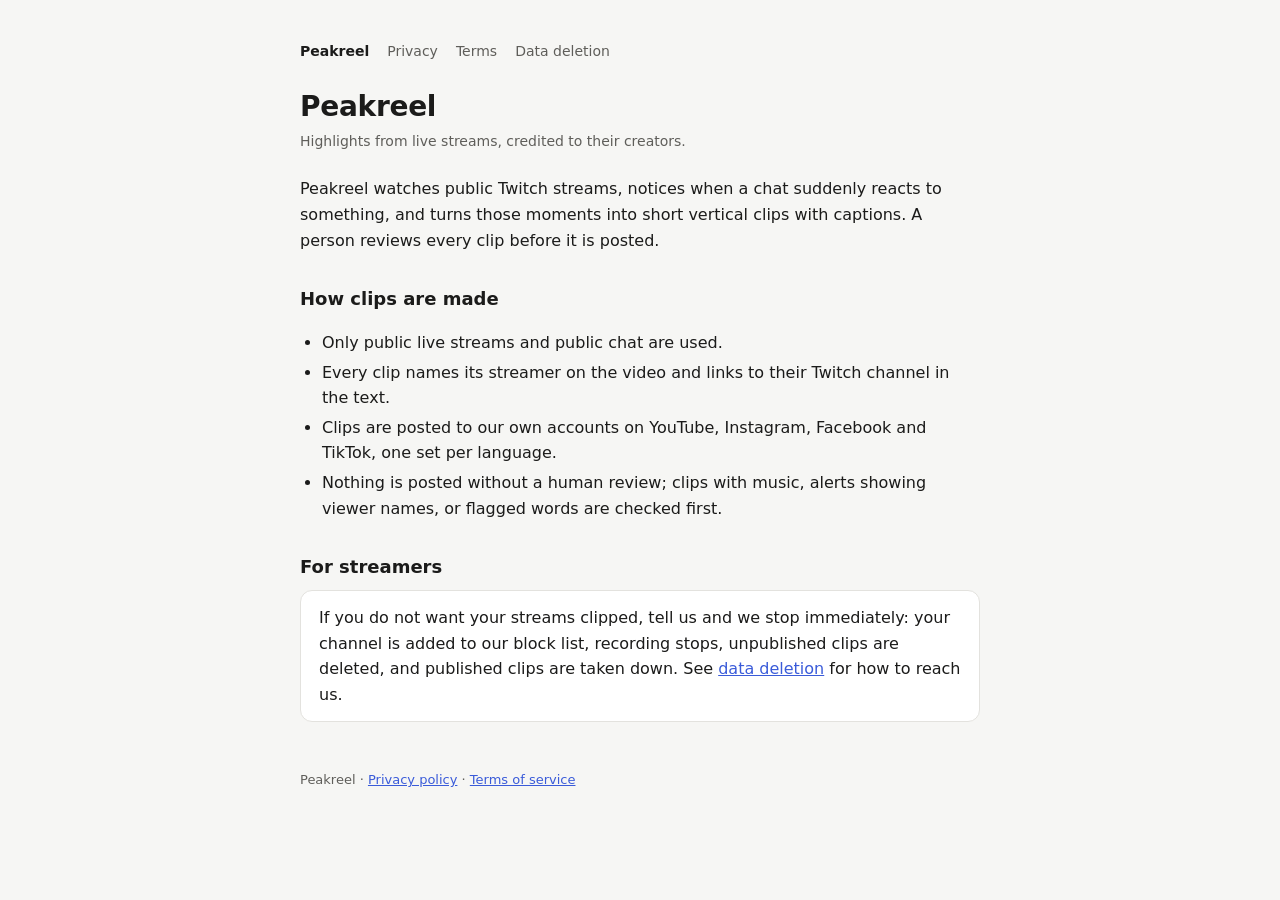
==== site/index.html @ 7080e816 "docs: add privacy, terms and data deletion pages for the platforms (M13)" ====
<!doctype html>
<html lang="en">
<head>
<meta charset="utf-8">
<meta name="viewport" content="width=device-width, initial-scale=1">
<title>Peakreel</title>
<meta name="description" content="Peakreel turns the biggest moments of Twitch streams into credited vertical clips.">
<link rel="stylesheet" href="style.css">
</head>
<body>
<main>
  <nav><a href="index.html" aria-current="page">Peakreel</a><a href="privacy.html">Privacy</a><a href="terms.html">Terms</a><a href="data-deletion.html">Data deletion</a></nav>
  <h1>Peakreel</h1>
  <p class="meta">Highlights from live streams, credited to their creators.</p>

  <p>Peakreel watches public Twitch streams, notices when a chat suddenly reacts to something, and turns those moments into short vertical clips with captions.
  A person reviews every clip before it is posted.</p>

  <h2>How clips are made</h2>
  <ul>
    <li>Only public live streams and public chat are used.</li>
    <li>Every clip names its streamer on the video and links to their Twitch channel in the text.</li>
    <li>Clips are posted to our own accounts on YouTube, Instagram, Facebook and TikTok, one set per language.</li>
    <li>Nothing is posted without a human review; clips with music, alerts showing viewer names, or flagged words are checked first.</li>
  </ul>

  <h2>For streamers</h2>
  <div class="box">
    <p>If you do not want your streams clipped, tell us and we stop immediately: your channel is added to our block list, recording stops, unpublished clips are deleted, and published clips are taken down.
    See <a href="data-deletion.html">data deletion</a> for how to reach us.</p>
  </div>

  <footer>Peakreel · <a href="privacy.html">Privacy policy</a> · <a href="terms.html">Terms of service</a></footer>
</main>
</body>
</html>
---- site/style.css ----
:root {
  --bg: #f6f6f4; --panel: #ffffff; --ink: #1b1b1a; --muted: #5f5e5a; --line: #e3e2de;
  --accent: #3a5bd9; color-scheme: light;
}
@media (prefers-color-scheme: dark) {
  :root { --bg: #141413; --panel: #1d1d1b; --ink: #ecebe7; --muted: #a3a29d; --line: #2f2e2b;
          --accent: #7d97ff; color-scheme: dark; }
}
* { box-sizing: border-box; }
body { margin: 0; background: var(--bg); color: var(--ink);
       font: 16px/1.6 system-ui, -apple-system, "Segoe UI", sans-serif; }
main { max-width: 720px; margin: 0 auto; padding: 40px 20px 80px; }
nav { display: flex; gap: 18px; flex-wrap: wrap; font-size: 14px; margin-bottom: 28px; }
nav a { color: var(--muted); text-decoration: none; }
nav a[aria-current="page"] { color: var(--ink); font-weight: 600; }
h1 { font-size: 28px; line-height: 1.2; margin: 0 0 6px; letter-spacing: -0.01em; }
h2 { font-size: 18px; margin: 32px 0 8px; }
.meta { color: var(--muted); font-size: 14px; margin: 0 0 24px; }
a { color: var(--accent); }
ul { padding-left: 22px; }
li { margin: 4px 0; }
.box { background: var(--panel); border: 1px solid var(--line); border-radius: 12px; padding: 14px 18px; }
footer { margin-top: 48px; color: var(--muted); font-size: 13px; }
.box > p { margin: 0; }
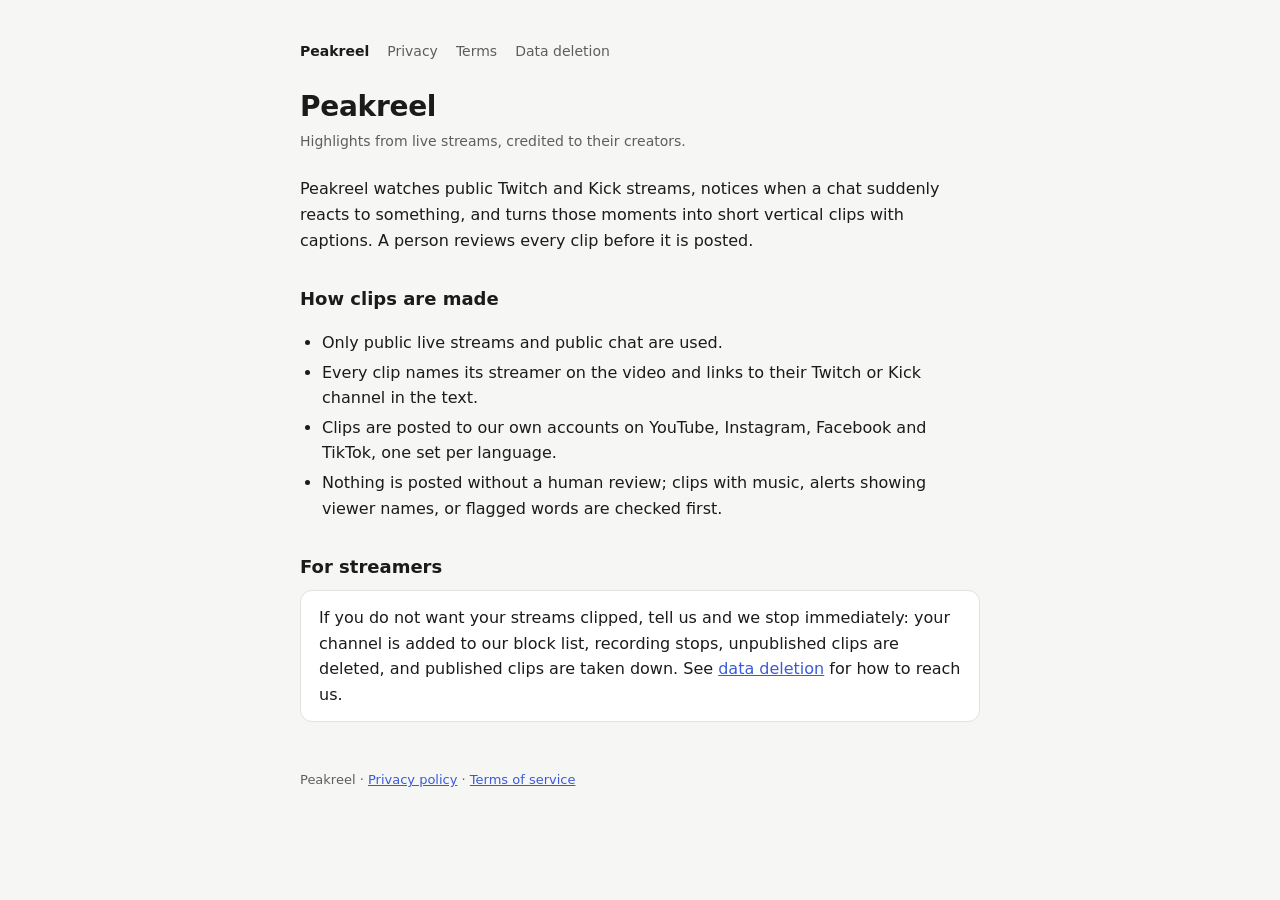
==== commit 9b981e20: "feat: clip Kick streamers through Kick's official API and webhooks - channels carry a platform; a Ki" ====
--- a/site/index.html
+++ b/site/index.html
@@ -13,13 +13,13 @@
   <h1>Peakreel</h1>
   <p class="meta">Highlights from live streams, credited to their creators.</p>
 
-  <p>Peakreel watches public Twitch streams, notices when a chat suddenly reacts to something, and turns those moments into short vertical clips with captions.
+  <p>Peakreel watches public Twitch and Kick streams, notices when a chat suddenly reacts to something, and turns those moments into short vertical clips with captions.
   A person reviews every clip before it is posted.</p>
 
   <h2>How clips are made</h2>
   <ul>
     <li>Only public live streams and public chat are used.</li>
-    <li>Every clip names its streamer on the video and links to their Twitch channel in the text.</li>
+    <li>Every clip names its streamer on the video and links to their Twitch or Kick channel in the text.</li>
     <li>Clips are posted to our own accounts on YouTube, Instagram, Facebook and TikTok, one set per language.</li>
     <li>Nothing is posted without a human review; clips with music, alerts showing viewer names, or flagged words are checked first.</li>
   </ul>
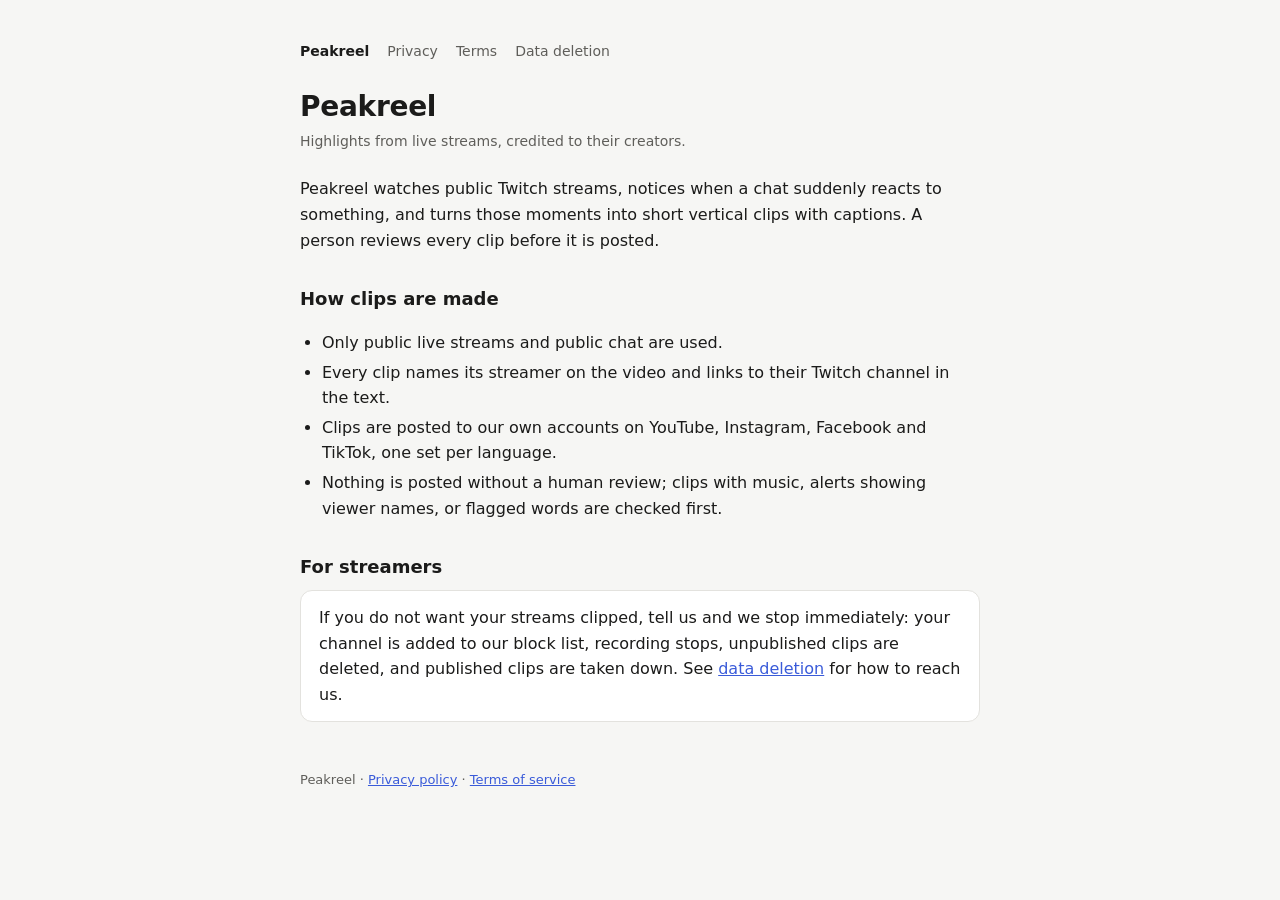
==== commit 77824f2b: "Merge pull request #15 from liamarguedas/feat/site docs: privacy, terms and data deletion pages (M13" ====
--- a/site/index.html
+++ b/site/index.html
@@ -13,13 +13,13 @@
   <h1>Peakreel</h1>
   <p class="meta">Highlights from live streams, credited to their creators.</p>
 
-  <p>Peakreel watches public Twitch and Kick streams, notices when a chat suddenly reacts to something, and turns those moments into short vertical clips with captions.
+  <p>Peakreel watches public Twitch streams, notices when a chat suddenly reacts to something, and turns those moments into short vertical clips with captions.
   A person reviews every clip before it is posted.</p>
 
   <h2>How clips are made</h2>
   <ul>
     <li>Only public live streams and public chat are used.</li>
-    <li>Every clip names its streamer on the video and links to their Twitch or Kick channel in the text.</li>
+    <li>Every clip names its streamer on the video and links to their Twitch channel in the text.</li>
     <li>Clips are posted to our own accounts on YouTube, Instagram, Facebook and TikTok, one set per language.</li>
     <li>Nothing is posted without a human review; clips with music, alerts showing viewer names, or flagged words are checked first.</li>
   </ul>
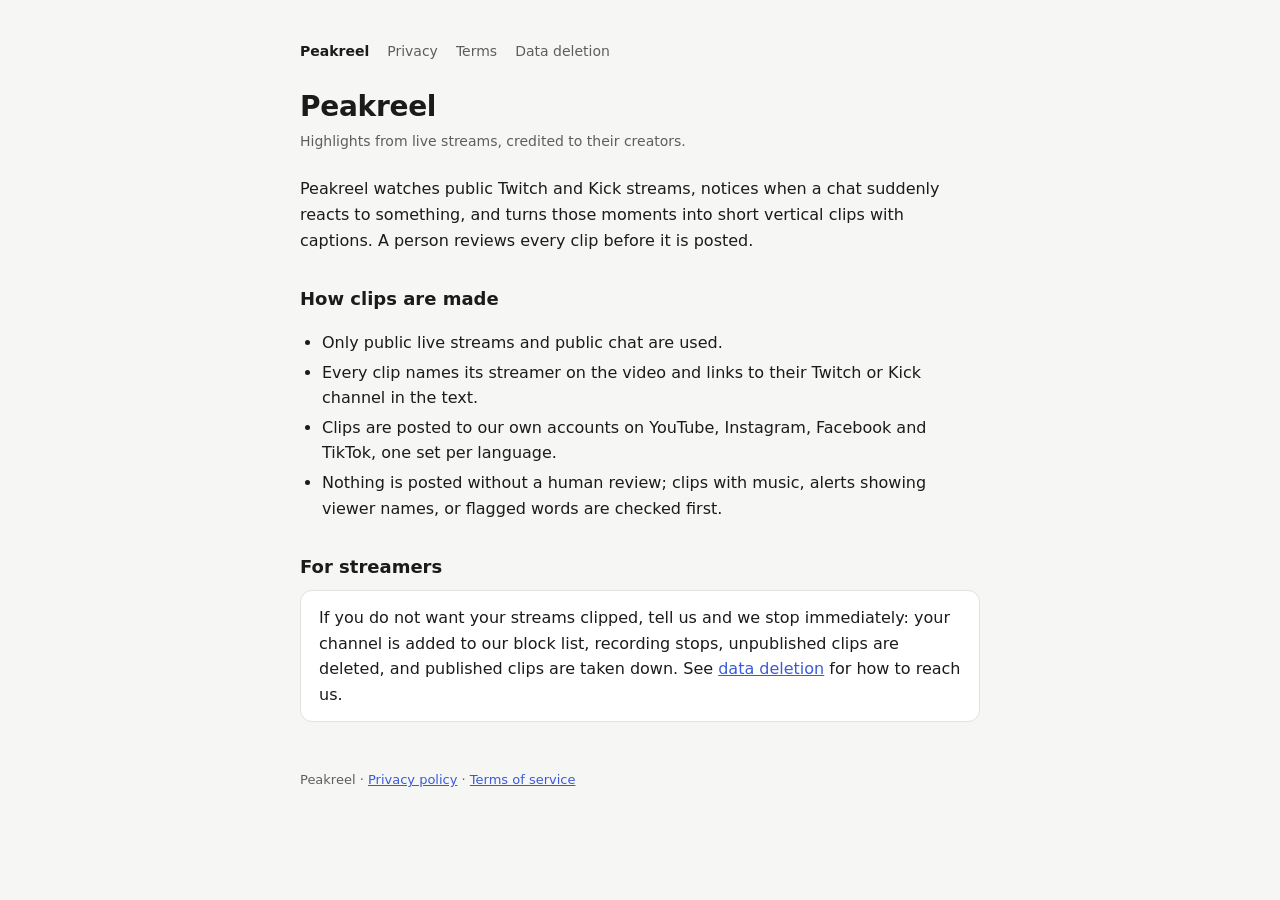
==== commit 9bd6e531: "Merge pull request #17 from liamarguedas/feat/kick feat: clip Kick streamers through Kick's official" ====
--- a/site/index.html
+++ b/site/index.html
@@ -13,13 +13,13 @@
   <h1>Peakreel</h1>
   <p class="meta">Highlights from live streams, credited to their creators.</p>
 
-  <p>Peakreel watches public Twitch streams, notices when a chat suddenly reacts to something, and turns those moments into short vertical clips with captions.
+  <p>Peakreel watches public Twitch and Kick streams, notices when a chat suddenly reacts to something, and turns those moments into short vertical clips with captions.
   A person reviews every clip before it is posted.</p>
 
   <h2>How clips are made</h2>
   <ul>
     <li>Only public live streams and public chat are used.</li>
-    <li>Every clip names its streamer on the video and links to their Twitch channel in the text.</li>
+    <li>Every clip names its streamer on the video and links to their Twitch or Kick channel in the text.</li>
     <li>Clips are posted to our own accounts on YouTube, Instagram, Facebook and TikTok, one set per language.</li>
     <li>Nothing is posted without a human review; clips with music, alerts showing viewer names, or flagged words are checked first.</li>
   </ul>
